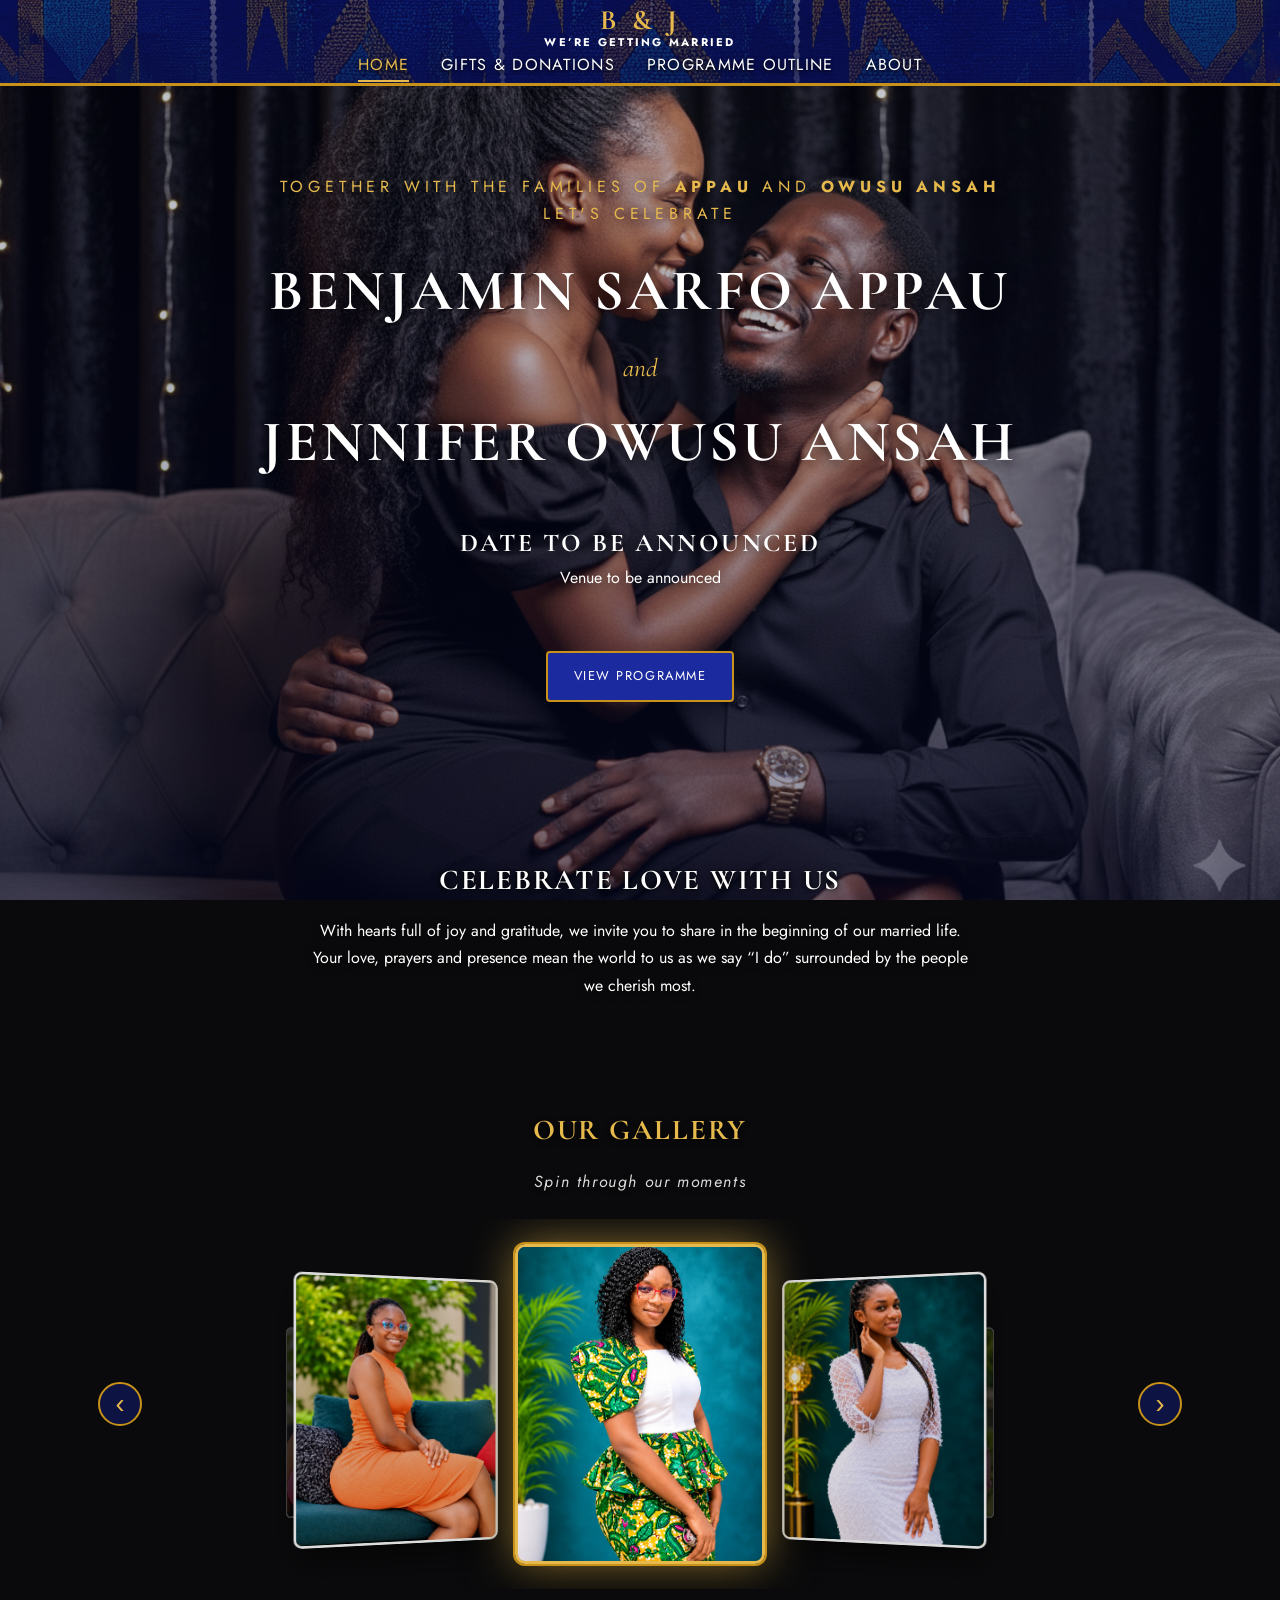
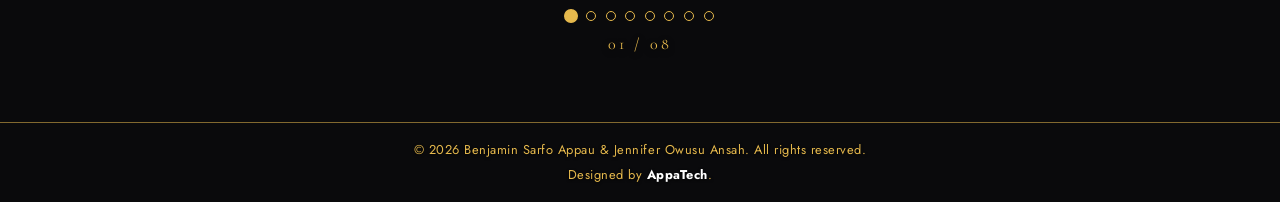
==== index.html @ 20e72969 "Initial commit" ====
<!DOCTYPE html>
<html lang="en">
<head>
<meta charset="utf-8">
<meta name="viewport" content="width=device-width,initial-scale=1">
<title>Home | Benjamin &amp; Jennifer</title>
<link rel="preconnect" href="https://fonts.googleapis.com">
<link rel="preconnect" href="https://fonts.gstatic.com" crossorigin>
<link href="https://fonts.googleapis.com/css2?family=Cormorant+Garamond:ital,wght@0,500;0,600;0,700;1,500&family=Jost:wght@400;500;600&display=swap" rel="stylesheet">
<link rel="stylesheet" href="css/style.css">
</head>
<body data-page="home">
<header class="site-header">
<div class="brand"><span class="mono">B &amp; J</span><span class="tag">WE&rsquo;RE GETTING MARRIED</span></div>
<!-- navigation bar -->
<nav class="nav" id="nav"><button class="burger" id="burger" aria-label="Menu" aria-expanded="false">&#9776;</button>
<ul id="menu"><li><a href="index.html" data-p="home">Home</a><li><a href="gifts.html" data-p="gifts">Gifts &amp; Donations</a></li></li><li><a href="programme.html" data-p="programme">Programme Outline</a></li><li><a href="about.html" data-p="about">About</a></li></ul></nav>
</header>
<!-- Hero background container: begins directly below the navigation bar -->
<div class="bg"><img data-base="images/hero" alt=""></div>
<main>
<section class="intro center">
<p class="kicker">TOGETHER WITH THE FAMILIES OF <b>APPAU</b> AND <b>OWUSU ANSAH</b> <br/> 
LET'S CELEBRATE</p>
<h1>Benjamin Sarfo Appau</h1><p class="and">and</p><h1>Jennifer Owusu Ansah</h1>
<h2 class="date" id="wedding-date">Date to be announced</h2>
<p class="venue" id="wedding-venue">Venue to be announced</p>
<div class="countdown" id="countdown" hidden></div>
<a class="btn" href="programme.html">View Programme</a>
</section>
<section class="panel center narrow">
<h3>Celebrate Love With Us</h3>
<p>With hearts full of joy and gratitude, we invite you to share in the beginning of our married life. Your love, prayers and presence mean the world to us as we say &ldquo;I do&rdquo; surrounded by the people we cherish most.</p>
</section>
<section class="gallery-sec center">
<h3>Our Gallery</h3><p class="sub">Spin through our moments</p>
<div class="stage">
<button class="arrow l" id="prev" aria-label="Previous photo">&#8249;</button>
<div class="ring" id="ring" tabindex="0" aria-label="Photo gallery"><figure><img data-base="images/photo1" alt="Photoshoot 1" draggable="false"></figure><figure><img data-base="images/photo2" alt="Photoshoot 2" draggable="false"></figure><figure><img data-base="images/photo3" alt="Photoshoot 3" draggable="false"></figure><figure><img data-base="images/photo4" alt="Photoshoot 4" draggable="false"></figure><figure><img data-base="images/photo5" alt="Photoshoot 5" draggable="false"></figure><figure><img data-base="images/photo6" alt="Photoshoot 6" draggable="false"></figure><figure><img data-base="images/photo7" alt="Photoshoot 7" draggable="false"></figure><figure><img data-base="images/photo8" alt="Photoshoot 8" draggable="false"></figure></div>
<button class="arrow r" id="next" aria-label="Next photo">&#8250;</button>
</div>
<div class="dots" id="dots"></div><p class="count" id="count"></p>
</section>
</main>
<div class="lightbox" id="lightbox"><img alt=""></div>
<footer class="site-footer"><p>&copy; 2026 Benjamin Sarfo Appau &amp; Jennifer Owusu Ansah. All rights reserved.</p><p>Designed by <strong>AppaTech</strong>.</p></footer>
<script src="js/main.js"></script>
</body>
</html>
---- css/style.css ----
:root{--blue:#1b2a9e;--navy:#0e1650;--gold:#c8921a;--gold-l:#e6b94d;--cream:#fbf6ec;--ink:#1d2147}
*{box-sizing:border-box;margin:0;padding:0}
body{font-family:'Jost',sans-serif;background:#0a0a0c;color:var(--ink);line-height:1.7}
h1,h2,h3,h4,.mono{font-family:'Cormorant Garamond',serif;color:var(--navy)}
a{color:inherit;text-decoration:none}
.center{text-align:center}
.site-header{background:linear-gradient(rgba(10,15,70,.72),rgba(10,15,70,.84)),url(../images/kente.webp) center/cover;color:#fff;text-align:center;padding:.4rem 1rem .15rem;border-bottom:3px solid var(--gold);position:relative;z-index:20}
.brand{display:flex;flex-direction:column;align-items:center}
.mono{color:var(--gold-l);font-size:1.75rem;font-weight:700;letter-spacing:.15em;line-height:1.05}
.tag{font-size:.7rem;font-weight:600;letter-spacing:.2em;text-transform:uppercase}
.nav ul{list-style:none;display:flex;justify-content:center;gap:2rem;padding:.4rem 0 .3rem}
.nav a{font-size:1rem;font-weight:700;letter-spacing:.08em;text-transform:uppercase;padding:.25rem 0;border-bottom:2px solid transparent;color:#fff;text-shadow:0 2px 4px #000}
.nav a:hover,.nav a.active{border-color:var(--gold-l);color:var(--gold-l)}
.burger{display:none;background:none;border:0;color:#fff;font-size:1.6rem;cursor:pointer}
img.missing{opacity:0}
.and{font-style:italic;color:var(--gold);margin:.3rem 0}
.date{margin-top:2rem;font-size:1.6rem;text-transform:uppercase;letter-spacing:.1em}
.venue{margin-bottom:1.2rem}
.countdown{display:flex;justify-content:center;gap:1rem;margin:1rem 0 1.5rem}
.countdown div{background:var(--navy);color:#fff;padding:.6rem 1rem;border-radius:6px;min-width:70px}
.countdown b{display:block;font-size:1.5rem;color:var(--gold-l)}
.btn{display:inline-block;background:var(--blue);color:#fff;padding:.8rem 1.6rem;border-radius:4px;letter-spacing:.12em;text-transform:uppercase;font-size:.8rem;border:2px solid var(--gold);transition:.2s}
.btn:hover{background:var(--gold);color:var(--navy)}
.narrow{max-width:720px;margin:2rem auto;padding:0 1.2rem}
h3{font-size:1.8rem;text-transform:uppercase;letter-spacing:.06em;margin-bottom:.8rem}
.lightbox{position:fixed;inset:0;background:rgba(5,8,40,.92);display:none;align-items:center;justify-content:center;z-index:50;cursor:zoom-out}
.lightbox.open{display:flex}
.lightbox img{max-width:92%;max-height:90%}
.page{max-width:1000px;margin:0 auto;padding:2.5rem 1.2rem;background:transparent;box-shadow:none;border-radius:0;color:#fff}
.page-title h1{font-size:2.8rem;text-transform:uppercase;color:var(--gold-l);text-shadow:0 2px 8px #000}
.page-title p{margin:.5rem 0 1.5rem;color:#fff;text-shadow:0 2px 6px #000}
.cards{display:grid;grid-template-columns:repeat(auto-fit,minmax(260px,1fr));gap:1.5rem;margin-top:2rem}
.card{background:transparent;padding:1.6rem;border:1px solid rgba(230,185,77,.55);border-top:3px solid var(--gold);border-radius:6px;box-shadow:none;color:#fff;text-shadow:0 1px 4px #000}
.card h3{font-size:1.5rem;color:var(--gold-l);text-shadow:0 2px 5px #000}
.label{font-size:.75rem;font-weight:700;letter-spacing:.15em;text-transform:uppercase;color:var(--gold-l);margin-top:.8rem}
.small{font-size:.85rem;color:#fff;opacity:1;margin-top:.8rem}
.copy{background:var(--navy);color:#fff;border:0;padding:.2rem .7rem;border-radius:3px;cursor:pointer;margin-left:.5rem}
.ticks{list-style:none;margin-top:.6rem}.ticks li:before{content:"\25C6 ";color:var(--gold)}
.thanks{margin-top:2.5rem;font-family:'Cormorant Garamond',serif;font-size:1.5rem;font-style:italic;color:var(--gold-l);text-shadow:0 2px 6px #000}
.timeline{margin-top:2rem;border-left:4px solid var(--gold);padding-left:1.5rem}
.row{display:flex;gap:1.5rem;padding:1rem 0;border-bottom:1px dashed rgba(230,185,77,.55);color:#fff;text-shadow:0 1px 4px #000}
.row time{min-width:110px;font-weight:700;color:var(--gold-l)}
.row h4{font-size:1.3rem;color:#fff}
@media(max-width:700px){
.burger{display:block;margin:0 auto}
.nav ul{display:none;flex-direction:column;gap:.5rem;align-items:center}
.nav ul.open{display:flex}
.row{flex-direction:column;gap:0}
}

button.btn{cursor:pointer;font-family:inherit}
button.btn:disabled{opacity:.6;cursor:wait}
.dl-status{margin-top:.8rem;font-size:.9rem;color:var(--gold-l);min-height:1.4em}
.pdf-preview{margin:2rem 0;color:#fff;text-shadow:0 1px 4px #000}.pdf-preview h3{color:var(--gold-l)}
.pdf-preview iframe{width:100%;height:75vh;min-height:420px;border:3px solid var(--gold);border-radius:6px;background:#fff}

/* fixed hero background */
.bg{position:fixed;inset:0;z-index:-1;background:#0a0a0c}
.bg img{width:100%;height:100%;object-fit:cover;object-position:center 25%;display:block}
.bg::after{content:"";position:absolute;inset:0;background:linear-gradient(rgba(8,12,50,.2),rgba(8,12,50,.45))}
body:not([data-page=home]) .bg::after{background:rgba(8,12,50,.62)}
/* home intro over photo */
.intro{min-height:78vh;display:flex;flex-direction:column;align-items:center;justify-content:center;padding:3rem 1rem;color:#fff;text-shadow:0 2px 14px rgba(0,0,0,.75)}
.intro h1{color:#fff;font-size:clamp(2rem,6vw,3.6rem);text-transform:uppercase;letter-spacing:.06em}
.intro .and{font-family:'Cormorant Garamond',serif;font-size:1.6rem;color:var(--gold-l);font-style:italic}
.kicker{letter-spacing:.3em;text-transform:uppercase;font-size:1 rem;color:var(--gold-l);margin-bottom:1rem}
.intro .date{color:#fff;margin-top:1.8rem;font-size:1.6rem;text-transform:uppercase;letter-spacing:.1em}
.intro .btn{text-shadow:none}
.panel{background:transparent;border-radius:0;box-shadow:none;padding:2.2rem 1.5rem;color:#fff;text-shadow:0 2px 8px rgba(0,0,0,.9)}
.narrow{margin:2rem auto}
.page{background:rgba(251,246,236,.95);margin:2rem auto;border-radius:10px;box-shadow:0 10px 30px rgba(0,0,0,.35)}
/* spinning gallery */
.gallery-sec{margin:1rem 0 0;padding:2.5rem 0 2rem;color:#fff;background:transparent;border:0;text-shadow:0 2px 6px #000}
.gallery-sec h3{color:var(--gold-l)}
.sub{font-style:italic;letter-spacing:.1em;opacity:.85;margin-bottom:1.5rem}
.stage{position:relative;max-width:1100px;margin:auto}
.ring{position:relative;width:100%;perspective:1300px;overflow:hidden;touch-action:pan-y;cursor:grab;outline:none;user-select:none}
.ring:active{cursor:grabbing}
.ring figure{position:absolute;left:50%;top:50%;border:3px solid #fff;border-radius:10px;overflow:hidden;background:linear-gradient(160deg,var(--blue),var(--gold));box-shadow:0 18px 40px rgba(0,0,0,.55);will-change:transform}
.ring figure.on{border-color:var(--gold-l);box-shadow:0 0 0 2px var(--gold),0 0 45px rgba(230,185,77,.6),0 24px 50px rgba(0,0,0,.6);cursor:zoom-in}
.ring img{width:100%;height:100%;object-fit:cover;display:block;pointer-events:none;-webkit-user-drag:none}
.arrow{position:absolute;top:50%;transform:translateY(-50%);z-index:300;background:rgba(14,22,80,.8);color:var(--gold-l);border:2px solid var(--gold);width:44px;height:44px;border-radius:50%;font-size:1.7rem;line-height:1;cursor:pointer;transition:.2s}
.arrow:hover{background:var(--gold);color:var(--navy)}
.arrow.l{left:.5rem}.arrow.r{right:.5rem}
.dots{display:flex;justify-content:center;gap:.6rem;margin-top:1.4rem}
.dots button{width:10px;height:10px;border-radius:50%;border:1px solid var(--gold-l);background:transparent;cursor:pointer;padding:0;transition:.3s}
.dots button.on{background:var(--gold-l);transform:scale(1.4)}
.count{font-family:'Cormorant Garamond',serif;letter-spacing:.2em;color:var(--gold-l);margin-top:.6rem}
/* footer with kente */
.site-footer{background:linear-gradient(rgba(10,15,70,.55),rgba(10,15,70,.7)),url(../images/kente.webp) center/cover;color:var(--gold-l);text-align:center;padding:2rem 1rem;border-top:4px solid var(--gold);font-size:.95rem;letter-spacing:.12em;text-transform:uppercase;text-shadow:0 1px 3px #000}

/* Dark hero-background refinements */
body{color:#fff}
.page p,.page li,.timeline p{color:#fff}
.pdf-preview iframe{width:100%;height:75vh;min-height:420px;border:3px solid var(--gold);border-radius:6px;background:transparent}
.site-header .brand,.site-header .nav{line-height:1.25}
.intro{margin-top:0}
@media(max-width:700px){
 .site-header{padding:.3rem .8rem .1rem}
 .mono{font-size:1.5rem}.tag{font-size:.64rem}
 .nav a{font-size:.95rem}.nav ul{padding:.3rem 0 .4rem}
 .gallery-sec{padding:2rem .5rem 1.5rem}
 .page{padding:2rem 1rem}
}

/* Final layout refinements */
.site-header{position:sticky;top:0;z-index:1000;padding:.35rem 1rem .2rem;backdrop-filter:blur(8px)}
.brand .mono{font-weight:700}
.brand .tag{font-weight:700}
.nav a{font-weight:400}
.nav a.active{font-weight:400}
.panel h3{color:#fff!important;text-shadow:0 2px 10px #000,0 0 3px #000}
.momo-details,.about-copy{max-width:720px;margin:2rem auto;padding:1rem 1.2rem;background:transparent!important;border:0!important;box-shadow:none!important;text-align:center}
.momo-details h2,.about-copy h2{font-family:'Cormorant Garamond',serif;color:var(--gold-l);font-size:2rem;text-transform:uppercase;letter-spacing:.06em;text-shadow:0 2px 7px #000}
.momo-details p,.about-copy p{color:#fff;text-shadow:0 2px 6px #000;margin:.55rem auto}
.momo-details .detail-value{font-size:1.15rem}
.momo-details .label{margin-top:1.2rem}
.cards,.card,.timeline,.pdf-preview,.page,.page-title,.about-copy{background:transparent!important;box-shadow:none!important}
.card{border:0!important}
.pdf-preview iframe{background:transparent;border:0}
.site-footer{position:relative;background:transparent;border-top:1px solid rgba(230,185,77,.55);padding:1rem .8rem;margin-top:2rem;color:var(--gold-l);font-size:.8rem;letter-spacing:.04em;text-transform:none}
.site-footer p+p{margin-top:.2rem}
.site-footer strong{color:#fff}
@media(max-width:700px){.site-header{position:sticky;top:0}.nav ul{background:rgba(10,15,55,.94)}}

/* Programme outline page: clean schedule without an embedded PDF preview */
.programme-page .pdf-preview,.pdf-preview{display:none!important}
.programme-timeline{max-width:820px;margin:2rem auto 3rem;padding:0 1rem;background:transparent!important;border:0!important;box-shadow:none!important}
.programme-timeline .row{display:grid;grid-template-columns:minmax(110px,150px) 1fr;gap:1.25rem;align-items:start;padding:1.1rem 0;border-bottom:1px solid rgba(226,185,93,.5);background:transparent!important}
.programme-timeline .row time{font-family:'Cormorant Garamond',serif;font-size:1.2rem;font-weight:600;color:#f2d58b;letter-spacing:.04em}
.programme-timeline .row h4{margin:0 0 .25rem;color:#fff;font-family:'Cormorant Garamond',serif;font-size:1.35rem}
.programme-timeline .row p{margin:0;color:#fff;opacity:.92;line-height:1.65}
@media(max-width:600px){.programme-timeline .row{grid-template-columns:1fr;gap:.35rem;padding:1rem 0}.programme-timeline .row time{font-size:1.05rem}}

/* ===== Additions ===== */
/* Gifts: Mobile Money cards side by side */
.momo-details{max-width:760px}
.momo-grid{display:grid;grid-template-columns:repeat(2,minmax(0,1fr));gap:1.2rem;margin-top:1.2rem}
.momo-card{min-width:0;padding:1.2rem 1rem;border:1px solid rgba(230,185,77,.55);border-top:3px solid var(--gold);border-radius:6px;text-shadow:0 1px 4px #000}
.momo-card .badge{width:38px;height:38px;margin:0 auto .3rem;border-radius:50%;background:var(--gold);color:var(--navy);font-family:'Cormorant Garamond',serif;font-weight:700;font-size:1.3rem;line-height:38px;text-shadow:none}
.momo-card .label{margin-top:.8rem}
.momo-card .detail-value{overflow-wrap:anywhere}
.momo-card .copy-line{display:flex;flex-wrap:wrap;justify-content:center;align-items:center;gap:.4rem}
.momo-card .copy-line .copy{margin-left:0}
@media(max-width:480px){.momo-grid{grid-template-columns:1fr}}

/* Programme: download button */
.dl-btn{position:relative;display:inline-flex;align-items:center;gap:.9rem;padding:.8rem 1.8rem .8rem 1rem;border-radius:50px;overflow:hidden;cursor:pointer;font-family:inherit;color:#fff;border:2px solid var(--gold);background:linear-gradient(135deg,var(--blue),var(--navy));box-shadow:0 6px 18px rgba(0,0,0,.45);transition:transform .25s,box-shadow .25s}
.dl-btn svg{flex:none;width:38px;height:38px;padding:8px;border-radius:50%;background:var(--gold);color:var(--navy);transition:transform .3s}
.dl-btn span{display:flex;flex-direction:column;text-align:left;line-height:1.25}
.dl-btn strong{font-family:'Cormorant Garamond',serif;font-size:1.25rem;letter-spacing:.07em;text-transform:uppercase}
.dl-btn small{font-size:.7rem;letter-spacing:.14em;text-transform:uppercase;color:var(--gold-l)}
.dl-btn::after{content:"";position:absolute;inset:0;background:linear-gradient(115deg,transparent 35%,rgba(255,255,255,.3) 50%,transparent 65%);transform:translateX(-120%);transition:transform .7s}
.dl-btn:hover{transform:translateY(-3px);box-shadow:0 12px 26px rgba(0,0,0,.55)}
.dl-btn:hover::after{transform:translateX(120%)}
.dl-btn:hover svg{transform:translateY(3px)}
.dl-btn:disabled{opacity:.7;cursor:wait;transform:none}
.page-title .dl-status{margin:.8rem 0 0;min-height:1.4em;font-size:.9rem;color:var(--gold-l)}

/* Gallery: hover effect only */
.ring figure{transition:border-color .3s,box-shadow .3s}
.ring img{transition:transform .6s ease}
.ring figure::after{content:"";position:absolute;inset:0;pointer-events:none;background:linear-gradient(115deg,transparent 30%,rgba(255,255,255,.3) 50%,transparent 70%);transform:translateX(-120%);transition:transform .8s}
.ring figure:hover{border-color:var(--gold-l);box-shadow:0 0 0 2px var(--gold),0 0 38px rgba(230,185,77,.55),0 24px 50px rgba(0,0,0,.6);filter:brightness(1.12) saturate(1.1)!important}
.ring figure:hover img{transform:scale(1.07)}
.ring figure:hover::after{transform:translateX(120%)}
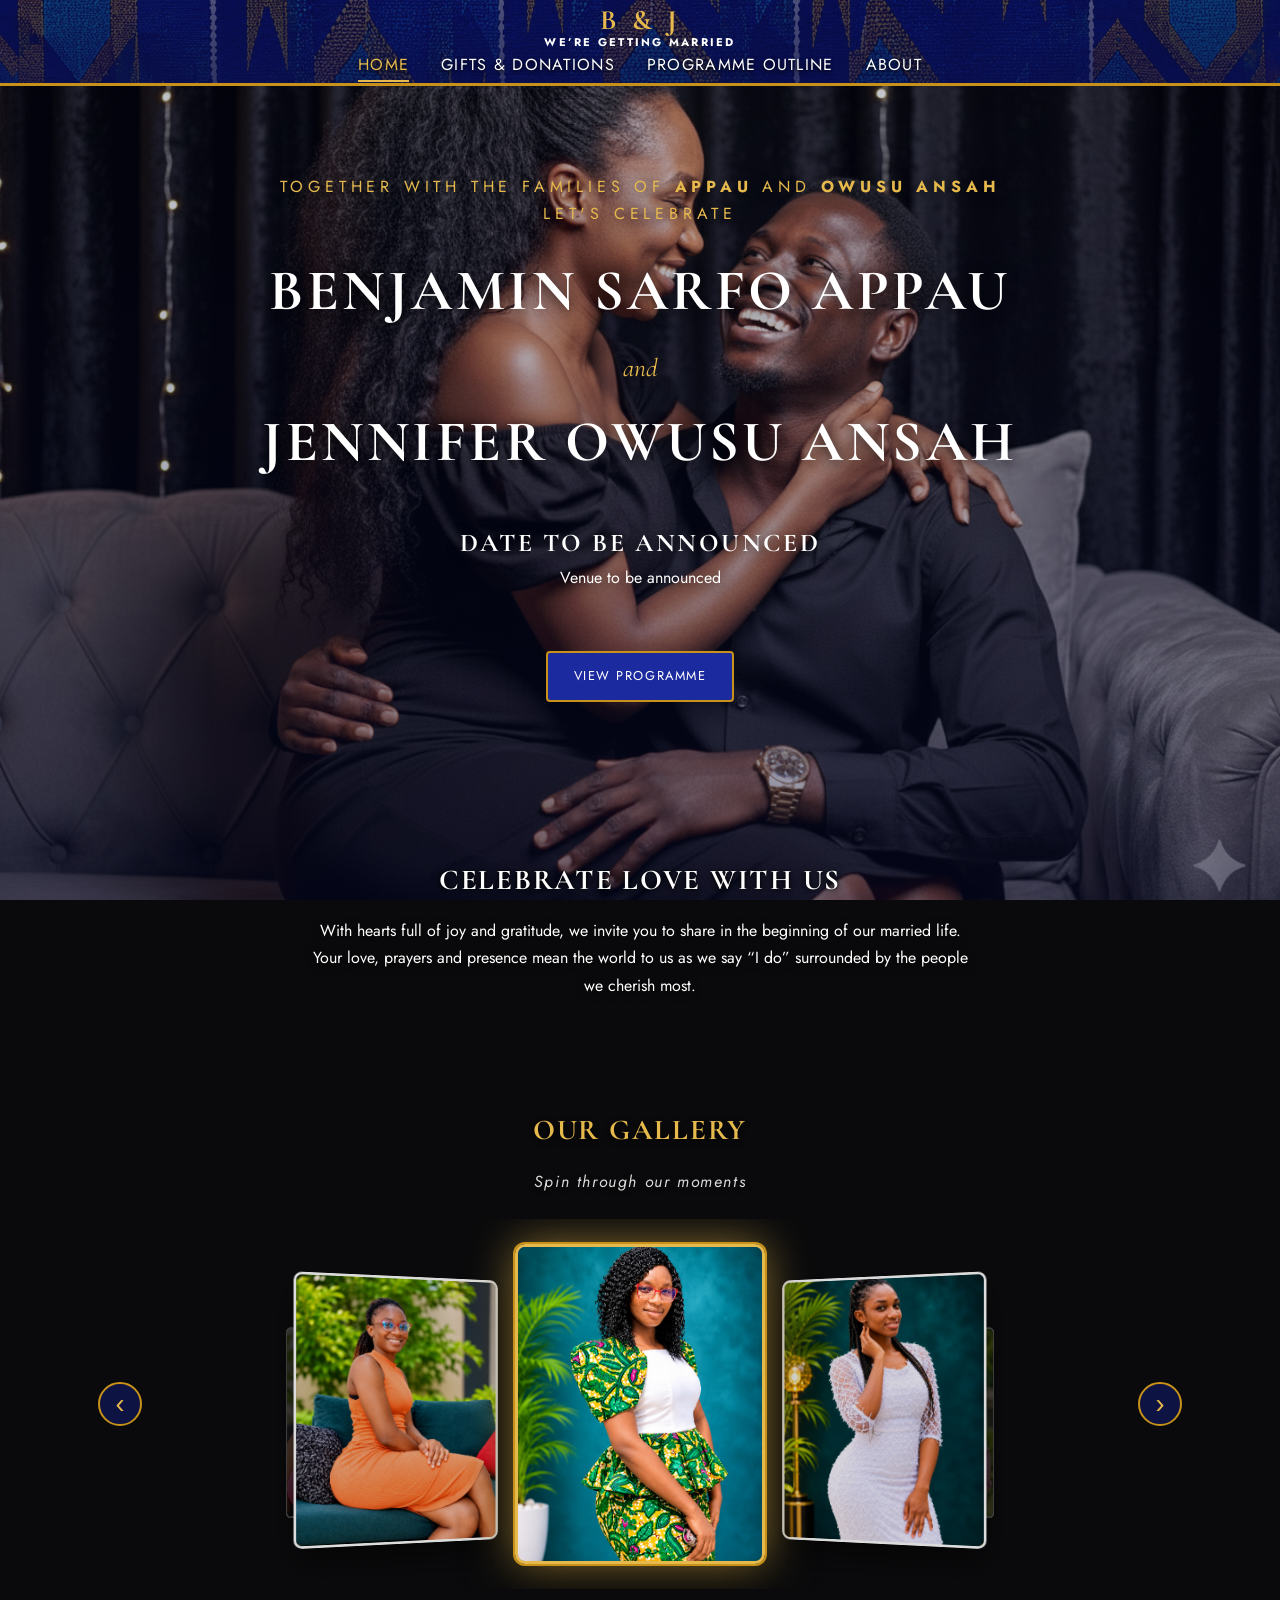
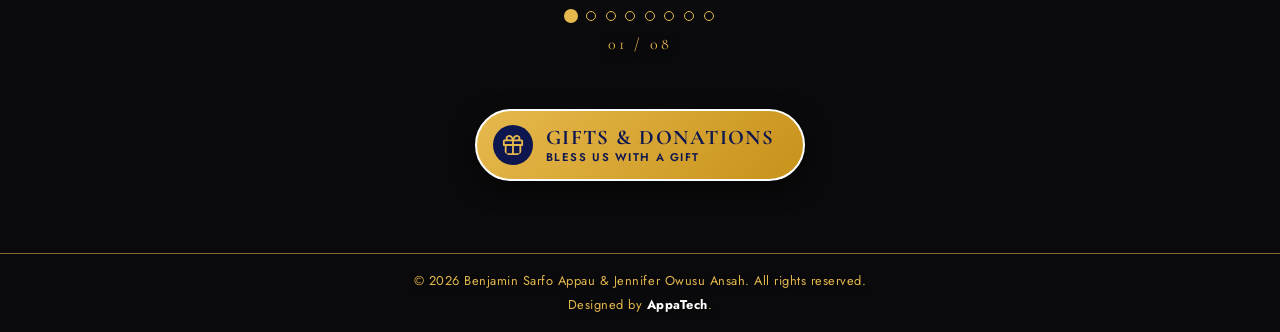
==== commit 22c3af1a: "Update wedding-website" ====
--- a/index.html
+++ b/index.html
@@ -41,6 +41,7 @@
 </div>
 <div class="dots" id="dots"></div><p class="count" id="count"></p>
 </section>
+<div class="gift-float center"><a class="gift-btn" href="gifts.html"><svg viewBox="0 0 24 24" fill="none" stroke="currentColor" stroke-width="2" stroke-linecap="round" stroke-linejoin="round" aria-hidden="true"><path d="M20 12v10H4V12M2 7h20v5H2zM12 22V7M12 7H7.5a2.5 2.5 0 010-5C11 2 12 7 12 7zM12 7h4.5a2.5 2.5 0 000-5C13 2 12 7 12 7z"/></svg><span><strong>Gifts &amp; Donations</strong><small>Bless us with a gift</small></span></a></div>
 </main>
 <div class="lightbox" id="lightbox"><img alt=""></div>
 <footer class="site-footer"><p>&copy; 2026 Benjamin Sarfo Appau &amp; Jennifer Owusu Ansah. All rights reserved.</p><p>Designed by <strong>AppaTech</strong>.</p></footer>
--- a/css/style.css
+++ b/css/style.css
@@ -53,6 +53,18 @@
 .dl-status{margin-top:.8rem;font-size:.9rem;color:var(--gold-l);min-height:1.4em}
 .pdf-preview{margin:2rem 0;color:#fff;text-shadow:0 1px 4px #000}.pdf-preview h3{color:var(--gold-l)}
 .pdf-preview iframe{width:100%;height:75vh;min-height:420px;border:3px solid var(--gold);border-radius:6px;background:#fff}
+
+/* ===== Floating Gifts & Donations button (under the gallery) ===== */
+.gift-float{padding:1.2rem 1rem 2.5rem}
+.gift-btn{display:inline-flex;align-items:center;gap:.8rem;padding:.85rem 1.8rem .85rem 1rem;border-radius:50px;color:var(--navy);background:linear-gradient(135deg,var(--gold-l),var(--gold));border:2px solid #fff;box-shadow:0 8px 22px rgba(0,0,0,.5);animation:giftFloat 3s ease-in-out infinite,giftPulse 2.4s ease-out infinite;transition:filter .25s}
+.gift-btn svg{flex:none;width:40px;height:40px;padding:9px;border-radius:50%;background:var(--navy);color:var(--gold-l)}
+.gift-btn span{display:flex;flex-direction:column;text-align:left;line-height:1.2}
+.gift-btn strong{font-family:'Cormorant Garamond',serif;font-size:1.3rem;letter-spacing:.07em;text-transform:uppercase}
+.gift-btn small{font-size:.7rem;letter-spacing:.14em;text-transform:uppercase;font-weight:600}
+.gift-btn:hover{animation-play-state:paused;filter:brightness(1.1)}
+@keyframes giftFloat{0%,100%{transform:translateY(0)}50%{transform:translateY(-8px)}}
+@keyframes giftPulse{0%{box-shadow:0 8px 22px rgba(0,0,0,.5),0 0 0 0 rgba(230,185,77,.6)}70%,100%{box-shadow:0 8px 22px rgba(0,0,0,.5),0 0 0 16px rgba(230,185,77,0)}}
+
 
 /* fixed hero background */
 .bg{position:fixed;inset:0;z-index:-1;background:#0a0a0c}
@@ -164,3 +176,9 @@
 .ring figure:hover{border-color:var(--gold-l);box-shadow:0 0 0 2px var(--gold),0 0 38px rgba(230,185,77,.55),0 24px 50px rgba(0,0,0,.6);filter:brightness(1.12) saturate(1.1)!important}
 .ring figure:hover img{transform:scale(1.07)}
 .ring figure:hover::after{transform:translateX(120%)}
+/* ===== Mobile: show all menu links in the nav bar (no hamburger) ===== */
+@media(max-width:700px){
+  .burger{display:none}
+  .nav ul{display:flex;flex-direction:row;flex-wrap:wrap;justify-content:center;align-items:center;gap:.1rem .9rem;padding:.25rem 0 .3rem;background:transparent}
+  .nav a{font-size:.72rem;font-weight:600;letter-spacing:.04em;padding:.2rem 0}
+}
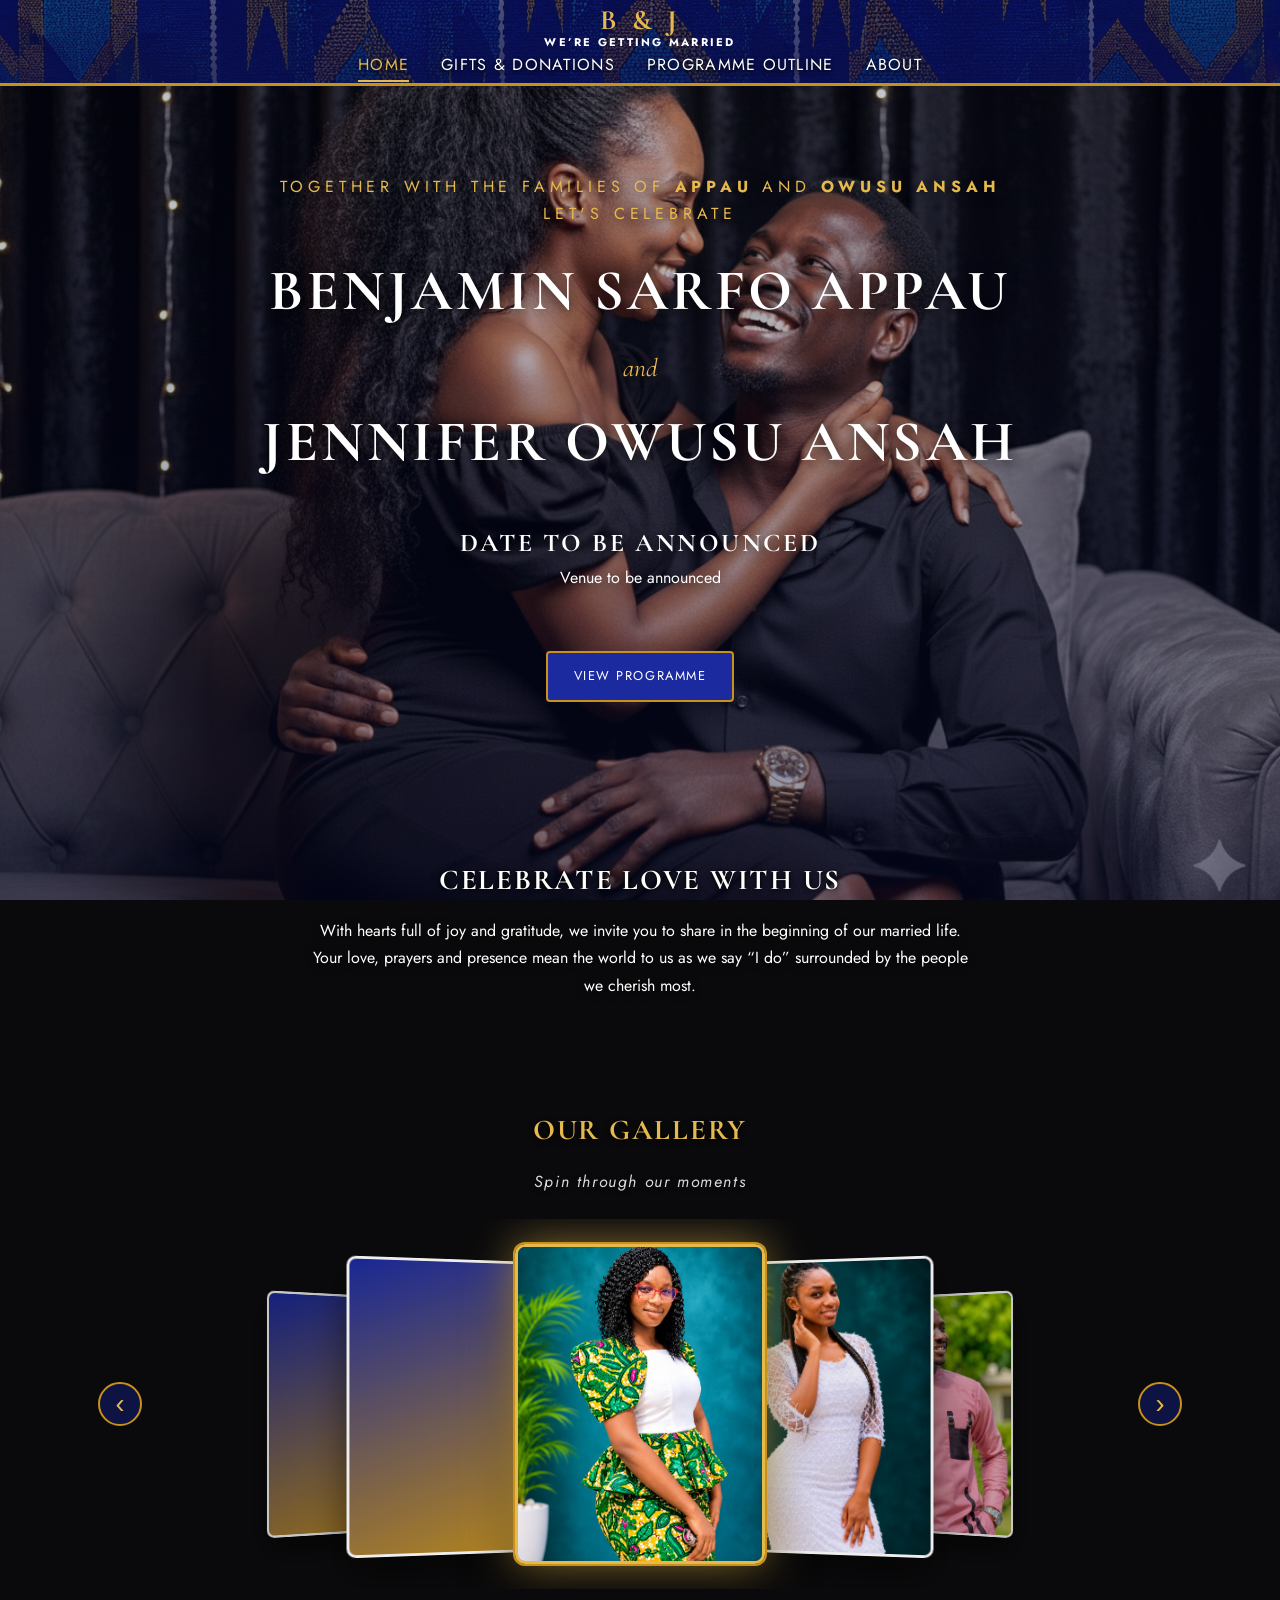
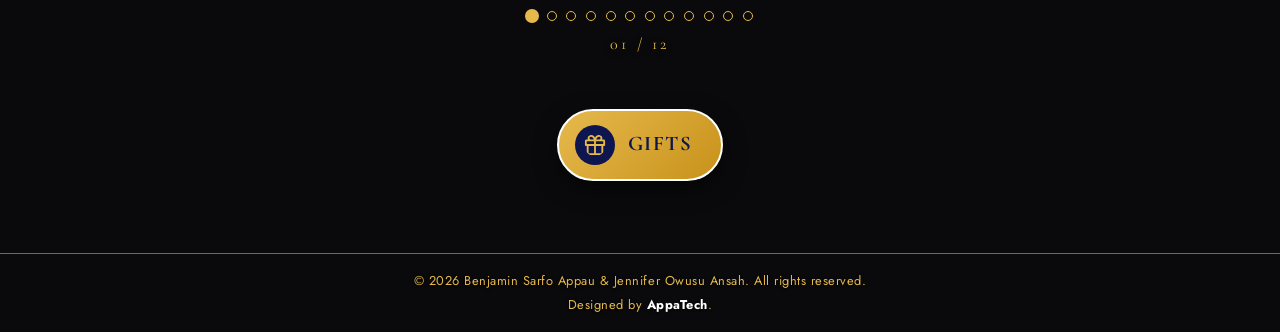
==== commit dfcc0835: "commit edit" ====
--- a/index.html
+++ b/index.html
@@ -36,12 +36,12 @@
 <h3>Our Gallery</h3><p class="sub">Spin through our moments</p>
 <div class="stage">
 <button class="arrow l" id="prev" aria-label="Previous photo">&#8249;</button>
-<div class="ring" id="ring" tabindex="0" aria-label="Photo gallery"><figure><img data-base="images/photo1" alt="Photoshoot 1" draggable="false"></figure><figure><img data-base="images/photo2" alt="Photoshoot 2" draggable="false"></figure><figure><img data-base="images/photo3" alt="Photoshoot 3" draggable="false"></figure><figure><img data-base="images/photo4" alt="Photoshoot 4" draggable="false"></figure><figure><img data-base="images/photo5" alt="Photoshoot 5" draggable="false"></figure><figure><img data-base="images/photo6" alt="Photoshoot 6" draggable="false"></figure><figure><img data-base="images/photo7" alt="Photoshoot 7" draggable="false"></figure><figure><img data-base="images/photo8" alt="Photoshoot 8" draggable="false"></figure></div>
+<div class="ring" id="ring" tabindex="0" aria-label="Photo gallery"><figure><img data-base="images/photo1" alt="Photoshoot 1" draggable="false"></figure><figure><img data-base="images/photo2" alt="Photoshoot 2" draggable="false"></figure><figure><img data-base="images/photo3" alt="Photoshoot 3" draggable="false"></figure><figure><img data-base="images/photo4" alt="Photoshoot 4" draggable="false"></figure><figure><img data-base="images/photo5" alt="Photoshoot 5" draggable="false"></figure><figure><img data-base="images/photo6" alt="Photoshoot 6" draggable="false"></figure><figure><img data-base="images/photo7" alt="Photoshoot 7" draggable="false"></figure><figure><img data-base="images/photo8" alt="Photoshoot 8" draggable="false"></figure><figure><img data-base="images/photo9" alt="Photoshoot 9" draggable="false"></figure><figure><img data-base="images/photo10" alt="Photoshoot 10" draggable="false"></figure><figure><img data-base="images/photo11" alt="Photoshoot 11" draggable="false"></figure><figure><img data-base="images/photo12" alt="Photoshoot 12" draggable="false"></figure></div>
 <button class="arrow r" id="next" aria-label="Next photo">&#8250;</button>
 </div>
 <div class="dots" id="dots"></div><p class="count" id="count"></p>
 </section>
-<div class="gift-float center"><a class="gift-btn" href="gifts.html"><svg viewBox="0 0 24 24" fill="none" stroke="currentColor" stroke-width="2" stroke-linecap="round" stroke-linejoin="round" aria-hidden="true"><path d="M20 12v10H4V12M2 7h20v5H2zM12 22V7M12 7H7.5a2.5 2.5 0 010-5C11 2 12 7 12 7zM12 7h4.5a2.5 2.5 0 000-5C13 2 12 7 12 7z"/></svg><span><strong>Gifts &amp; Donations</strong><small>Bless us with a gift</small></span></a></div>
+<div class="gift-float center"><a class="gift-btn" href="gifts.html"><svg viewBox="0 0 24 24" fill="none" stroke="currentColor" stroke-width="2" stroke-linecap="round" stroke-linejoin="round" aria-hidden="true"><path d="M20 12v10H4V12M2 7h20v5H2zM12 22V7M12 7H7.5a2.5 2.5 0 010-5C11 2 12 7 12 7zM12 7h4.5a2.5 2.5 0 000-5C13 2 12 7 12 7z"/></svg><span><strong>Gifts</strong></span></a></div>
 </main>
 <div class="lightbox" id="lightbox"><img alt=""></div>
 <footer class="site-footer"><p>&copy; 2026 Benjamin Sarfo Appau &amp; Jennifer Owusu Ansah. All rights reserved.</p><p>Designed by <strong>AppaTech</strong>.</p></footer>
